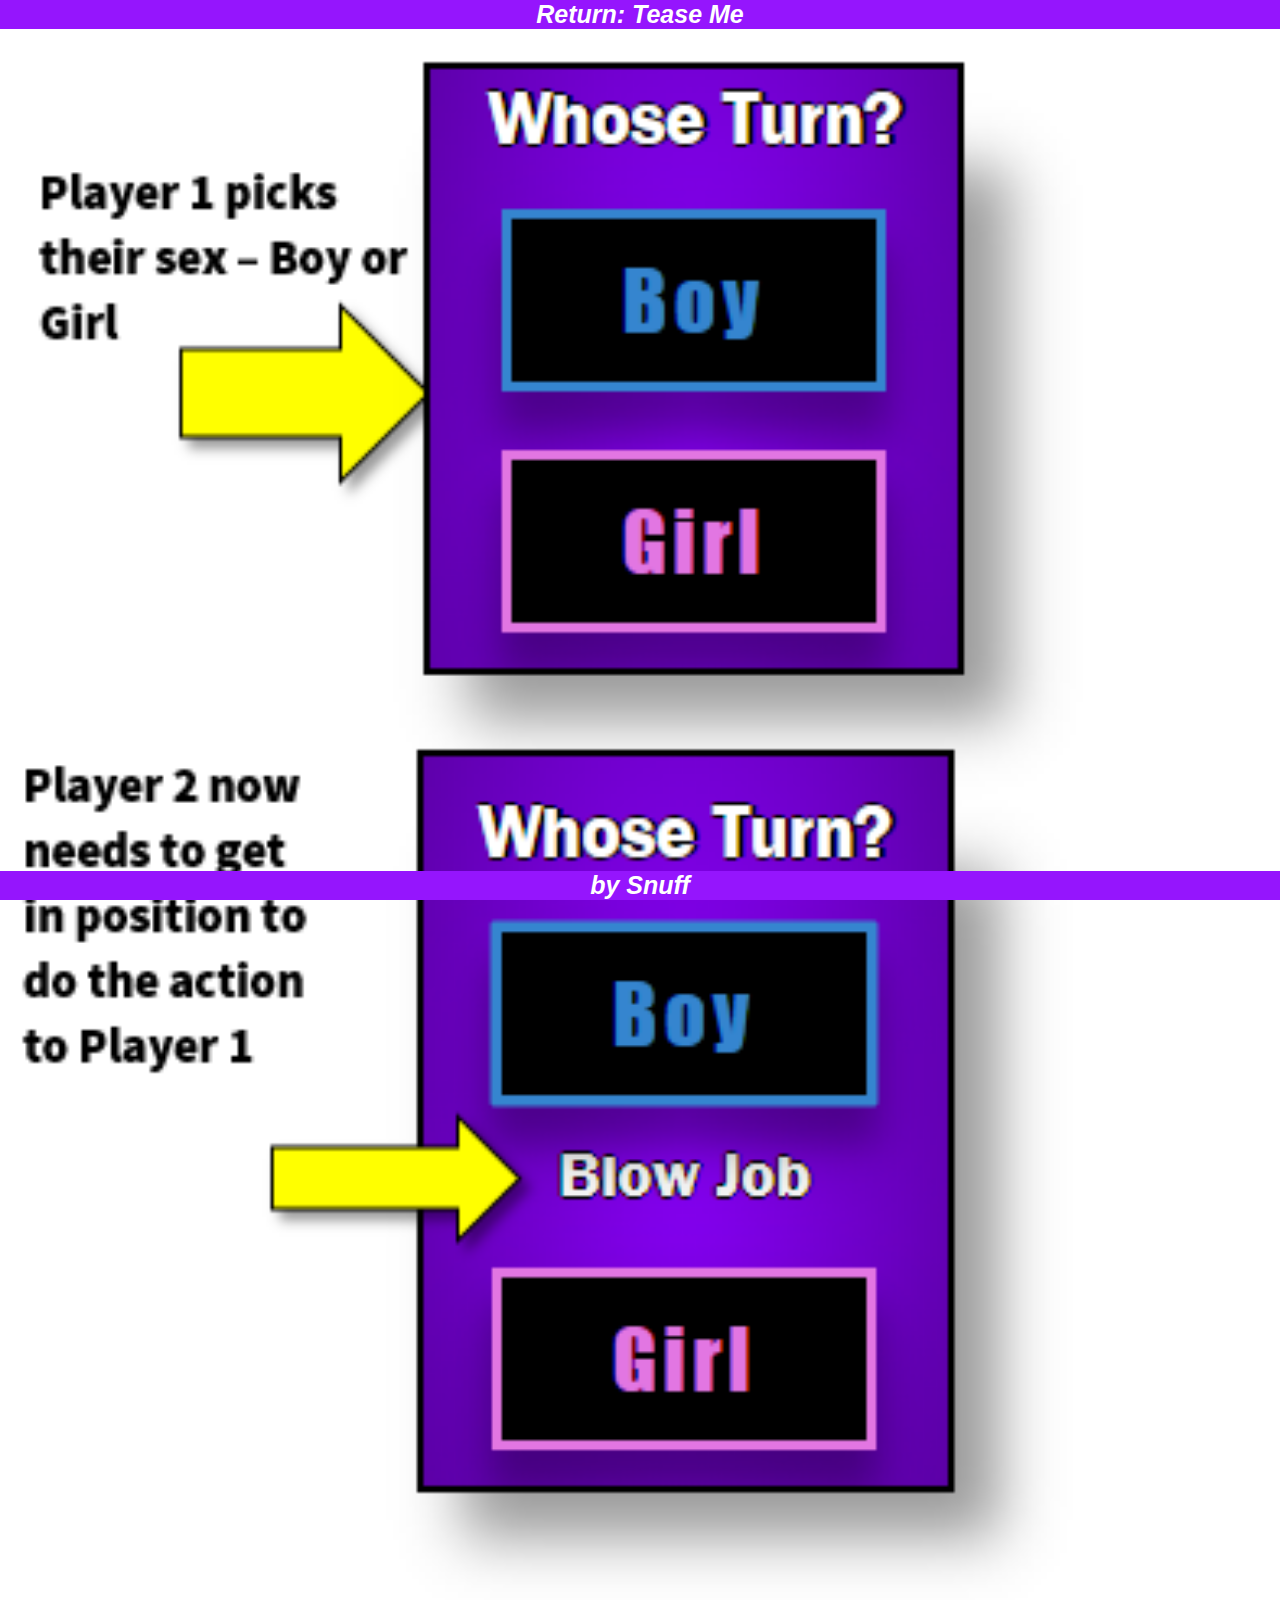
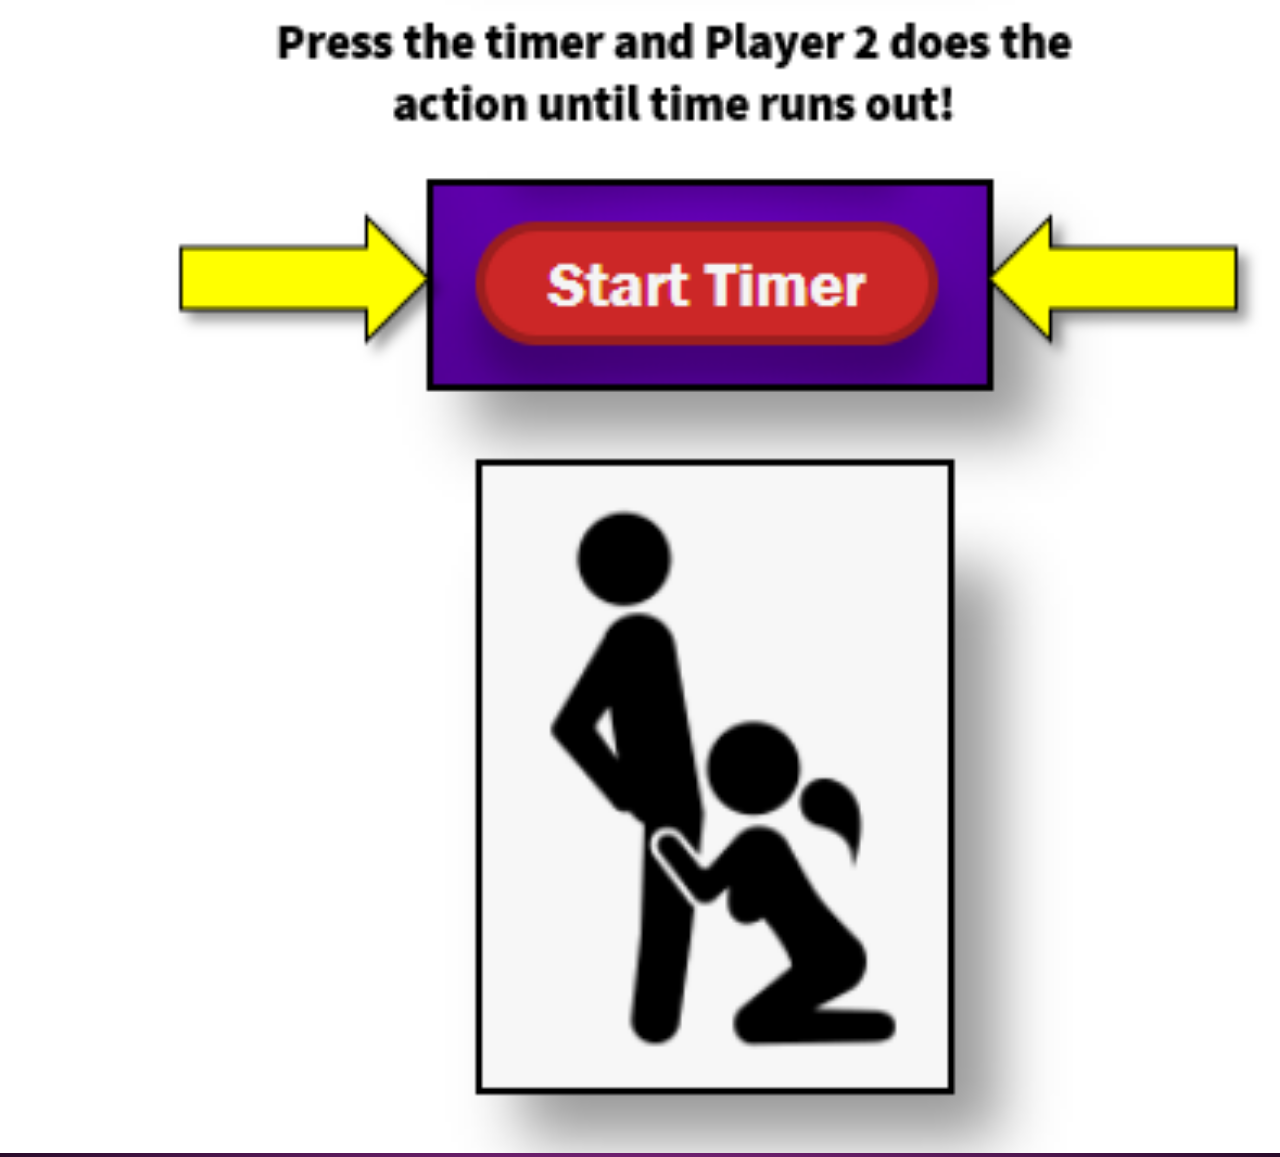
==== instructions.html @ 87713348 "Instruction Page Add" ====
<!DOCTYPE html>

<html>
<meta name="viewport" content="width=device-width", initial-scale=1.0">
<head>
<title>Snuff</title>
<link rel = "stylesheet"
    type = "text/css"
    href = "stylesheet_mainpage_iphone.css"/>
</head>
<body>
        <div class="headerme">
                <a href="Iphone_LandingPage.html" class="logo">Return: Tease Me</a>
            </div>
        <div class="photo">
            <img src="instructions_pic.PNG" alt="Instructions"></img>
        </div>
   
        
        <div class="footer">
            <a href="#default" class="logo">by Snuff</a>
        </div>
    <script src="sex_functions.js"></script>
    </body>
    
    
    
    </html>
---- stylesheet_mainpage_iphone.css ----
html, body, h1, h2, h3, h4, h5, ul, li, figure, p, iframe {
	margin: 0;
	padding: 0;
	-webkit-font-smoothing: antialiased;
	-moz-osx-font-smoothing: grayscale;
	box-sizing: border-box;
	margin-top: 10px;

}

*, *:before, *:after {
	box-sizing: inherit;
}

.phone:after, .phone .camera:before, .phone .camera:after, .phone .screen, .phone .screen:after, .phone .top div, .phone .camera, .phone .speaker:after, .phone .bottom div, .phone .bottom:before, .phone .bottom:after, .iphone .side-buttons div, .iphone:before, .iphone .side-buttons:before, .iphone .side-buttons:after, .phone:before, .phone .top:after, .phone .bottom div:before, .iphone .side-buttons, .phone, .phone .top, .phone .bottom, .phone .speaker {
	position: absolute;

}

.phone:after, .phone .camera:before, .phone .camera:after, .phone .screen, .phone .screen:after, .phone .top div, .phone .camera, .phone .speaker:after, .phone .bottom div, .phone .bottom:before, .phone .bottom:after, .iphone .side-buttons div {
	margin: auto;
}

.phone:after, .phone .camera:before, .phone .camera:after, .phone .screen, .phone .screen:after, .phone .top div, .phone .camera, .phone .speaker:after, .phone .bottom div, .phone .bottom:before, .phone .bottom:after {
	right: 0px;
	left: 0px;
}

.phone:after, .phone .camera:before, .phone .camera:after, .phone .screen, .phone .screen:after, .iphone .side-buttons div {
	top: 0px;
	bottom: 0px;
}

body {
	background: #cd4c4d;
}

.iphone:before, .iphone .side-buttons:before, .iphone .side-buttons:after, .phone:before, .phone:after, .phone .top:after, .phone .camera:before, .phone .camera:after, .phone .speaker:after, .phone .bottom div:before, .phone .bottom:before, .phone .bottom:after, .phone .screen:after {
	content: ' ';
}

img {
	width: 100%;
}

.iphone {
	position: relative;
	margin: 25px auto;
	width: 281px;
	height: 591px;
}

.iphone:before {
	background: #1e1e1e;
	width: 45px;
	height: 4px;
	top: 0px;
	right: 47px;
	border-radius: 2px;
}

.iphone .side-buttons {
	height: 125px;
	width: 4px;
	top: 84px;
}

.iphone .side-buttons div, .iphone .side-buttons:before, .iphone .side-buttons:after {
	background: #1e1e1e;
	width: 4px;
	border-radius: 2px;
}

.iphone .side-buttons:before, .iphone .side-buttons:after {
	background: #1d1d1d;
}

.iphone .side-buttons:before {
	height: 26px;
}

.iphone .side-buttons div, .iphone .side-buttons:after {
	height: 20px;
	bottom: 0px;
}

.iphone .side-buttons div {
	top: 6px;
}

.phone {
	bottom: 0px;
	right: 0px;
	width: 278px;
	height: 588px;

}

.phone:before {
	width: 100%;
	height: 100%;
	border: 20px solid #1d1d1d;
	border-radius: 40px;

}

.phone:after {
	width: 270px;
	height: 580px;
	border: 3px solid;
	border-top-color: #252525;
	border-left-color: #252525;
	border-right-color: #212121;
	border-bottom-color: #212121;
	border-radius: 35px;
}

.phone .top, .phone .bottom {
	height: 83px;
	width: 100%;
	background: #1d1d1d;
}

.phone .bottom {
	bottom: 0px;
	border-radius: 0px 0px 40px 40px;
}

.phone span {
	display: block;
}

.phone .top {
	top: 0px;
	border-radius: 40px 40px 0px 0px;
	overflow: hidden;
}

.phone .top div {
	top: 23px;
	width: 55px;
	height: 35px;
}

.phone .top:after {
	top: -50px;
	right: 0px;
	width: 150px;
	height: 160px;
	background: -webkit-linear-gradient(left, rgba(255, 255, 255, 0.02), rgba(255, 255, 255, 0));
	background: -o-linear-gradient(right, rgba(255, 255, 255, 0.02), rgba(255, 255, 255, 0));
	background: -moz-linear-gradient(right, rgba(255, 255, 255, 0.02), rgba(255, 255, 255, 0));
	background: linear-gradient(to right, rgba(255, 255, 255, 0.02), rgba(255, 255, 255, 0));
	-webkit-transform: rotate(-20deg);
	-moz-transform: rotate(-20deg);
	-ms-transform: rotate(-20deg);
	transform: rotate(-20deg);
}

.phone .camera {
	width: 14px;
	height: 14px;
	border-radius: 50%;
	border: 1px solid;
	border-top-color: #1e1e1e;
	border-left-color: #262626;
	border-right-color: #1e1e1e;
	border-bottom-color: #262626;
}

.phone .camera:before, .phone .camera:after {
	border-radius: 50%;
}

.phone .camera:before {
	width: 12px;
	height: 12px;
	background: -webkit-linear-gradient(top, #0f0f0f, #1f1f1f);
	background: -o-linear-gradient(bottom, #0f0f0f, #1f1f1f);
	background: -moz-linear-gradient(bottom, #0f0f0f, #1f1f1f);
	background: linear-gradient(to bottom, #0f0f0f, #1f1f1f);
}

.phone .camera:after {
	width: 6px;
	height: 6px;
	border: 2px solid #2a2a2a;
	background: #1d1d1d;
}

.phone .speaker {
	bottom: 0px;
	width: 53px;
	height: 13px;
	background: #2a2a2a;
	border-radius: 10px;
	z-index: 10;
}

.phone .speaker:after {
	width: 54px;
	height: 12px;
	border: 3px solid;
	border-top-color: #181818;
	border-left-color: #181818;
	border-right-color: #111;
	border-bottom-color: #1e1e1e;
	border-radius: 10px;
}

.phone .bottom {
	bottom: 0px;
	border-radius: 0px 0px 40px 40px;
}

.phone .bottom div {
	top: 18px;
	width: 45px;
	height: 45px;
	border-radius: 50%;
	border: 1px solid #484848;
}

.phone .bottom:before, .phone .bottom:after {
	bottom: 0px;
	height: 6px;
	border-radius: 100%;
	-moz-box-shadow: 0px 0px 5px rgba(0, 0, 0, 0.9);
	-webkit-box-shadow: 0px 0px 5px rgba(0, 0, 0, 0.9);
	box-shadow: 0px 0px 5px rgba(0, 0, 0, 0.9);
}

.phone .bottom:before {
	background: rgba(0, 0, 0, 0.6);
	bottom: -2px;
	width: 76%;
	opacity: 0.8;
}

.phone .bottom:after {
	background: rgba(0, 0, 0, 0.5);
	bottom: -3px;
	width: 90%;
	opacity: 0.3;
	height: 5px;
}

.phone .screen {
	top: 0px;
	width: 242px;
	height: 424px;
	border-radius: 3px;
	border: 3px solid;
	border-top-color: #252525;
	border-left-color: #252525;
	border-right-color: #212121;
	border-bottom-color: #252525;
	background-color: rgb(140,0,255);
	background:
		radial-gradient(120% 150%, rgb(140,0,255), black)

}

.phone .screen:after {
	left: -1px;
	width: 238px;
	height: 421px;
	border: 2px solid #000;
	border-radius: 3px;
}









.snuffTitle {
    color: rgb(255, 61, 61);
    font-size: 40px;
    text-align: center;
    font-family: 'Franklin Gothic Medium', 'Arial Narrow', Arial, sans-serif;
    text-shadow: 5px 0 rgb(20, 20, 20), 0 1px black, 10px 0 black, 0 0px black;

}

.pick{
    color: white;
    font-size: 15px;
    text-align: center;
    font-family: 'Franklin Gothic Medium', 'Arial Narrow', Arial, sans-serif;
    margin-bottom: 15px;
    position: relative;
    text-shadow: 2px 0 black, 0 1px black, 1px 0 black, 0 -1px black;

}

body {
    background:
     rgb(165, 48, 165)
     radial-gradient(75% 150%, rgb(165,48,165), black)
    }

    
.buttonBoy {
 margin-left: auto;
 margin-right: auto;   
 display: block;    
 color: rgb(53, 133, 207);
 background-color: black;
 border: solid;
 border-color: rgb(53, 133, 207);
 padding: 10px 20px;
 text-align: center;
 text-decoration: none;
 font-size: 25px;
 font-weight: 500;
 font-family: 'Impact', 'Franklin Gothic Medium', 'Arial Narrow', Arial, sans-serif;
 letter-spacing: 2px;
 box-shadow: 0 12px 16px 0 rgba(0,0,0,0.24), 0 17px 50px 0 rgba(0,0,0,0.19);
 width: 50%;
 z-index: 5;
 position: relative;
 cursor: pointer;
 outline-color: rgb(53, 133, 207);

}

.buttonGirl {
    margin-left: auto;
    margin-right: auto;  
    margin-top: 18px; 
    display: block;    
    color: rgb(226, 118, 226);
    background-color: black;
    border: solid;
    border-color: rgb(226,118,226);
    padding: 10px 20px;
    text-align: center;
    text-decoration: none;
    font-size: 25px;
	font-weight: 500;
	letter-spacing: 2px;
    box-shadow: 0 12px 16px 0 rgba(0,0,0,0.24), 0 17px 50px 0 rgba(0,0,0,0.19);
    font-family: 'Impact', 'Franklin Gothic Medium', 'Arial Narrow', Arial, sans-serif;
    width: 50%;
    z-index: 5;
    position: relative;
	cursor: pointer;
    outline-color: rgb(226,118,226);


   }

   #buttonNumber {
    margin-left: auto;
    margin-right: auto;  
    margin-top: 20px; 
    display: block;    
    color: whitesmoke;
    background-color: rgb(204, 39, 39);
    border: solid;
    border-color: rgba(0,0,0,0.24);
    padding: 5px 16px;
    text-align: center;
    text-decoration: none;
	font-size: 20px;
	font-weight: 500;
    font-family: 'Franklin Gothic Medium', 'Arial Narrow', Arial, sans-serif;
    box-shadow: 0 12px 16px 0 rgba(0,0,0,0.24), 0 17px 50px 0 rgba(0,0,0,0.19);
    width: 60%;
    border-radius: 20px;
    z-index: 5;
    position: relative;
    cursor: pointer;
    outline: 0;

   }

   .id{
    color: white;
	font-size: 20px;
	font-weight: 500;
    text-align: center;
    font-family: 'Franklin Gothic Medium', 'Arial Narrow', Arial, sans-serif;
    margin-top: 10px;
    text-shadow: -1px 0 black, 0 1px black, 1px 0 black, 0 -1px black;
   }

   .idtim{
  
		color: white;
		animation: blinker 1s linear infinite;
		z-index: 10;
		font-size: 100px;
		font-weight:500;
        text-align: center;
        font-family: 'Franklin Gothic Medium', 'Arial Narrow', Arial, sans-serif;
		text-shadow: -1px 0 black, 0 1px black, 1px 0 black, 0 -1px black;
		margin-top: 485px;
    
   }

   @keyframes blinker {
	   50% {
		   opacity: 0;
	   }
   }
   .snuff{
       font-size: 20px;
   }

   .hidden {
       visibility: hidden;
   }

  
  /* Add media queries for responsiveness - when the screen is 500px wide or less, stack the links on top of each other */ 
  @media screen and (max-width: 500px) {
    .header a {
      float: none;
      display: block;
      text-align: left;
    }
    .header-right {
      float: none;
    }
  }

.footer {
    position: fixed;
    left: 0;
    bottom: 0px;
    width: 100%;
	background-color: rgb(149, 21, 253);
    color: white;
    text-align: center;
    font-size: 25px;
    font-weight: bold;
    font-family: 'Franklin Gothic Medium', 'Arial Narrow', Arial, sans-serif;

}

.headerme{
	position: fixed;
    top: 0px;
    width: 100%;
	background-color: rgb(149, 21, 253);
    color: white;
    text-align: center;
    font-size: 25px;
    font-weight: bold;
	font-family: 'Franklin Gothic Medium', 'Arial Narrow', Arial, sans-serif;
	
	
}
.logo {
    text-decoration: none;
    font-style: italic;
    font-family: 'Franklin Gothic Medium', 'Arial Narrow', Arial, sans-serif;
    color: white;
    bottom: 20px;
    text-shadow: 10px black, 0px black, 0 10px black, 0 10px black;

}

.instruction_photo {
	z-index: 10;
}
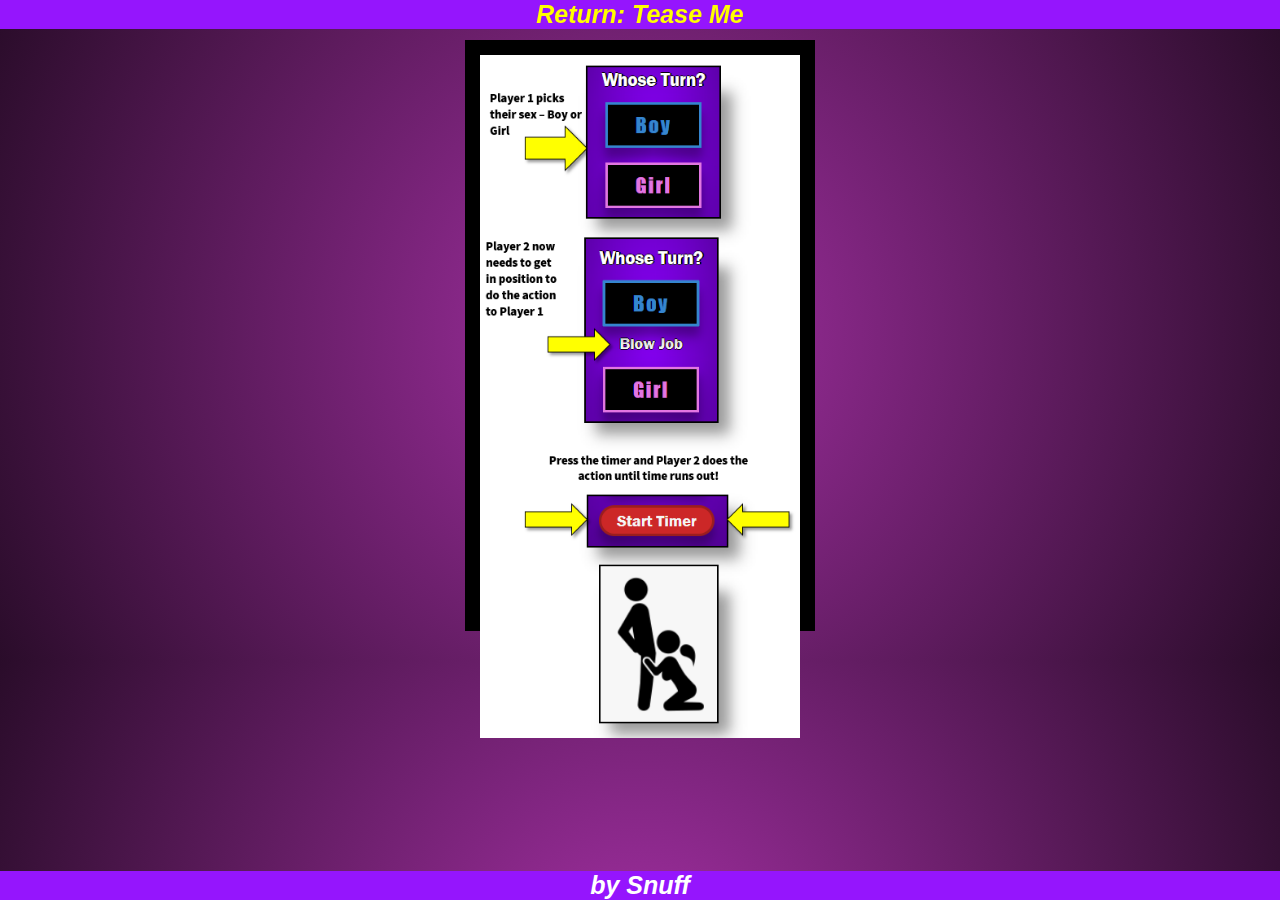
==== commit 9ca88fe7: "fixing instruction image" ====
--- a/instructions.html
+++ b/instructions.html
@@ -10,9 +10,9 @@
 </head>
 <body>
         <div class="headerme">
-                <a href="Iphone_LandingPage.html" class="logo">Return: Tease Me</a>
+                <a href="index.html" class="logo2">Return: Tease Me</a>
             </div>
-        <div class="photo">
+        <div class="inst_photo">
             <img src="instructions_pic.PNG" alt="Instructions"></img>
         </div>
    
--- a/stylesheet_mainpage_iphone.css
+++ b/stylesheet_mainpage_iphone.css
@@ -309,14 +309,13 @@
  margin-right: auto;   
  display: block;    
  color: rgb(53, 133, 207);
- background-color: black;
+ background-color: rgb( 26, 26, 26);
  border: solid;
  border-color: rgb(53, 133, 207);
  padding: 10px 20px;
  text-align: center;
  text-decoration: none;
  font-size: 25px;
- font-weight: 500;
  font-family: 'Impact', 'Franklin Gothic Medium', 'Arial Narrow', Arial, sans-serif;
  letter-spacing: 2px;
  box-shadow: 0 12px 16px 0 rgba(0,0,0,0.24), 0 17px 50px 0 rgba(0,0,0,0.19);
@@ -325,6 +324,8 @@
  position: relative;
  cursor: pointer;
  outline-color: rgb(53, 133, 207);
+ text-rendering: optimizeLegibility !important; -webkit-font-smoothing: antialiased !important;
+
 
 }
 
@@ -334,14 +335,13 @@
     margin-top: 18px; 
     display: block;    
     color: rgb(226, 118, 226);
-    background-color: black;
+    background-color: rgb(26, 26, 26);
     border: solid;
     border-color: rgb(226,118,226);
     padding: 10px 20px;
     text-align: center;
     text-decoration: none;
     font-size: 25px;
-	font-weight: 500;
 	letter-spacing: 2px;
     box-shadow: 0 12px 16px 0 rgba(0,0,0,0.24), 0 17px 50px 0 rgba(0,0,0,0.19);
     font-family: 'Impact', 'Franklin Gothic Medium', 'Arial Narrow', Arial, sans-serif;
@@ -349,7 +349,10 @@
     z-index: 5;
     position: relative;
 	cursor: pointer;
-    outline-color: rgb(226,118,226);
+	outline-color: rgb(226,118,226);
+	text-rendering: optimizeLegibility !important; -webkit-font-smoothing: antialiased !important;
+
+
 
 
    }
@@ -365,9 +368,10 @@
     border-color: rgba(0,0,0,0.24);
     padding: 5px 16px;
     text-align: center;
-    text-decoration: none;
+	text-decoration: none;
+	text-shadow: none;
+	text-rendering: optimizeLegibility !important; -webkit-font-smoothing: antialiased !important;
 	font-size: 20px;
-	font-weight: 500;
     font-family: 'Franklin Gothic Medium', 'Arial Narrow', Arial, sans-serif;
     box-shadow: 0 12px 16px 0 rgba(0,0,0,0.24), 0 17px 50px 0 rgba(0,0,0,0.19);
     width: 60%;
@@ -439,7 +443,8 @@
     text-align: center;
     font-size: 25px;
     font-weight: bold;
-    font-family: 'Franklin Gothic Medium', 'Arial Narrow', Arial, sans-serif;
+	font-family: 'Franklin Gothic Medium', 'Arial Narrow', Arial, sans-serif;
+
 
 }
 
@@ -466,6 +471,20 @@
 
 }
 
-.instruction_photo {
-	z-index: 10;
+.logo2 {
+    text-decoration: none;
+    font-style: italic;
+    font-family: 'Franklin Gothic Medium', 'Arial Narrow', Arial, sans-serif;
+    color: yellow;
+    bottom: 20px;
+	text-shadow: 50px 50px black; 
+}
+
+.inst_photo {
+	position: relative;
+	margin: 30px auto;
+	width: 350px;
+	height: 591px;
+	border-color: rgb(26, 26, 26);
+	border: 15px solid; 
 }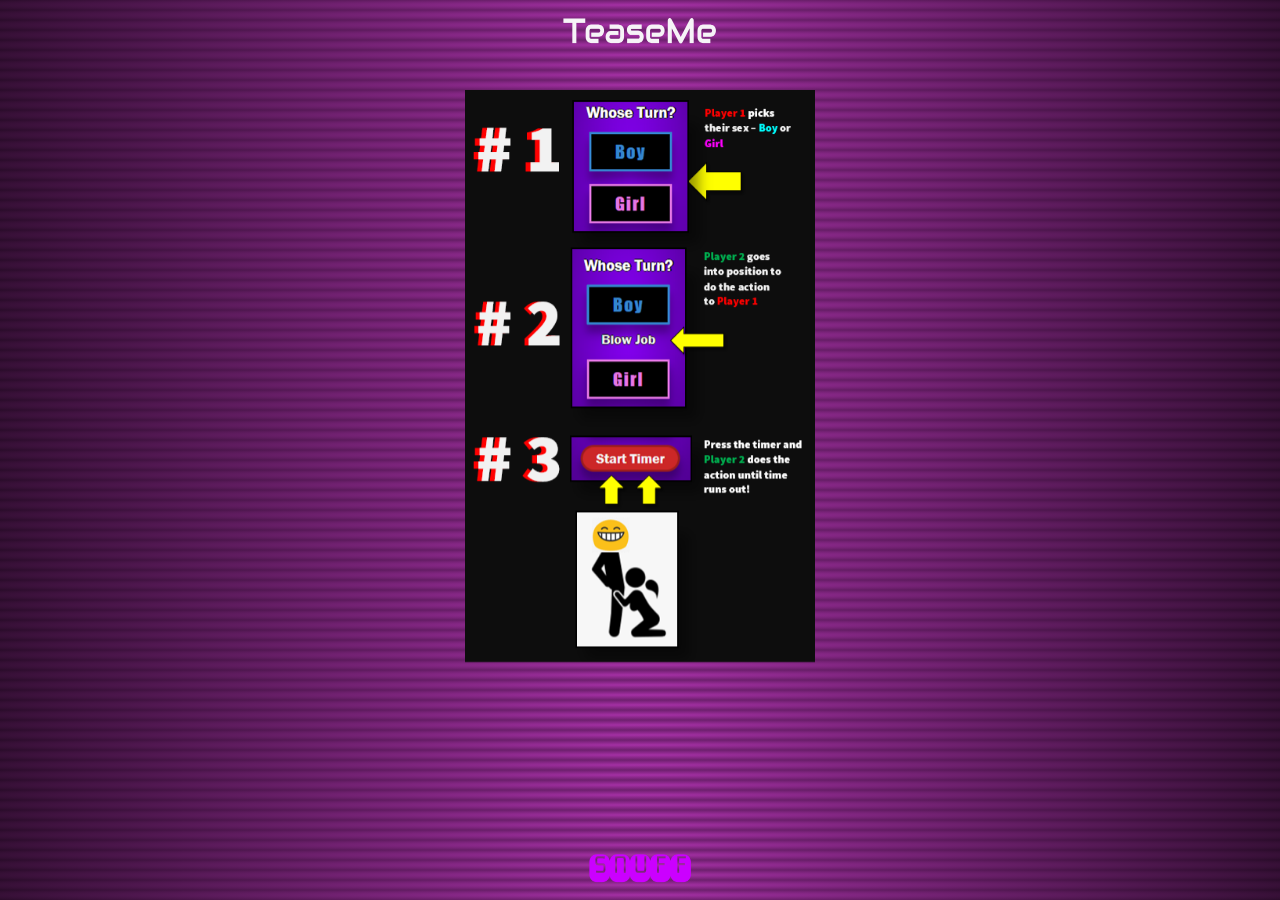
==== commit ba829a89: "changes to header and footer" ====
--- a/instructions.html
+++ b/instructions.html
@@ -10,15 +10,20 @@
 </head>
 <body>
         <div class="headerme">
-                <a href="index.html" class="logo2">Return: Tease Me</a>
-            </div>
+                <a href="index.html">
+                        <img src="TeaseMe.png" class="logopicupper">
+                </img>
+                    </a>
+
+
         <div class="inst_photo">
             <img src="instructions_pic.PNG" alt="Instructions"></img>
         </div>
    
         
         <div class="footer">
-            <a href="#default" class="logo">by Snuff</a>
+            <img src="LogoMakr.png" class="logopicbottom"></img>
+            
         </div>
     <script src="sex_functions.js"></script>
     </body>
--- a/stylesheet_mainpage_iphone.css
+++ b/stylesheet_mainpage_iphone.css
@@ -422,45 +422,51 @@
 
   
   /* Add media queries for responsiveness - when the screen is 500px wide or less, stack the links on top of each other */ 
-  @media screen and (max-width: 500px) {
-    .header a {
-      float: none;
-      display: block;
-      text-align: left;
-    }
-    .header-right {
-      float: none;
-    }
-  }
-
-.footer {
-    position: fixed;
-    left: 0;
-    bottom: 0px;
-    width: 100%;
-	background-color: rgb(149, 21, 253);
-    color: white;
-    text-align: center;
-    font-size: 25px;
-    font-weight: bold;
-	font-family: 'Franklin Gothic Medium', 'Arial Narrow', Arial, sans-serif;
-
-
-}
+ 
+  
+  .footer {
+	  position: fixed;
+	  left: 0px;
+	  bottom: -10px;
+	  width: 100%;
+	  color: white;
+	  text-align: center;
+	  font-family: 'Franklin Gothic Medium', 'Arial Narrow', Arial, sans-serif;
+	  
+	  
+	}
+
+.logopicbottom {
+	width: 300px;
+	height: 60px;
+	display: block;
+	margin-left: auto;
+	margin-right: auto;
+	text-align: center;
+	margin-bottom: 15px;
+		  }
+
+.logopicupper {
+	width: 300px;
+	height: 60px;
+	display: block;
+	margin-left: auto;
+	margin-right: auto;
+	text-align: center;
+				  }
 
 .headerme{
 	position: fixed;
-    top: 0px;
-    width: 100%;
-	background-color: rgb(149, 21, 253);
-    color: white;
-    text-align: center;
-    font-size: 25px;
-    font-weight: bold;
+	top: 0;
+	width: 100%;
+	height: 50%;
 	font-family: 'Franklin Gothic Medium', 'Arial Narrow', Arial, sans-serif;
+	z-index: 6;
 	
 	
 }
+
+
 .logo {
     text-decoration: none;
     font-style: italic;
@@ -485,6 +491,4 @@
 	margin: 30px auto;
 	width: 350px;
 	height: 591px;
-	border-color: rgb(26, 26, 26);
-	border: 15px solid; 
-}+}
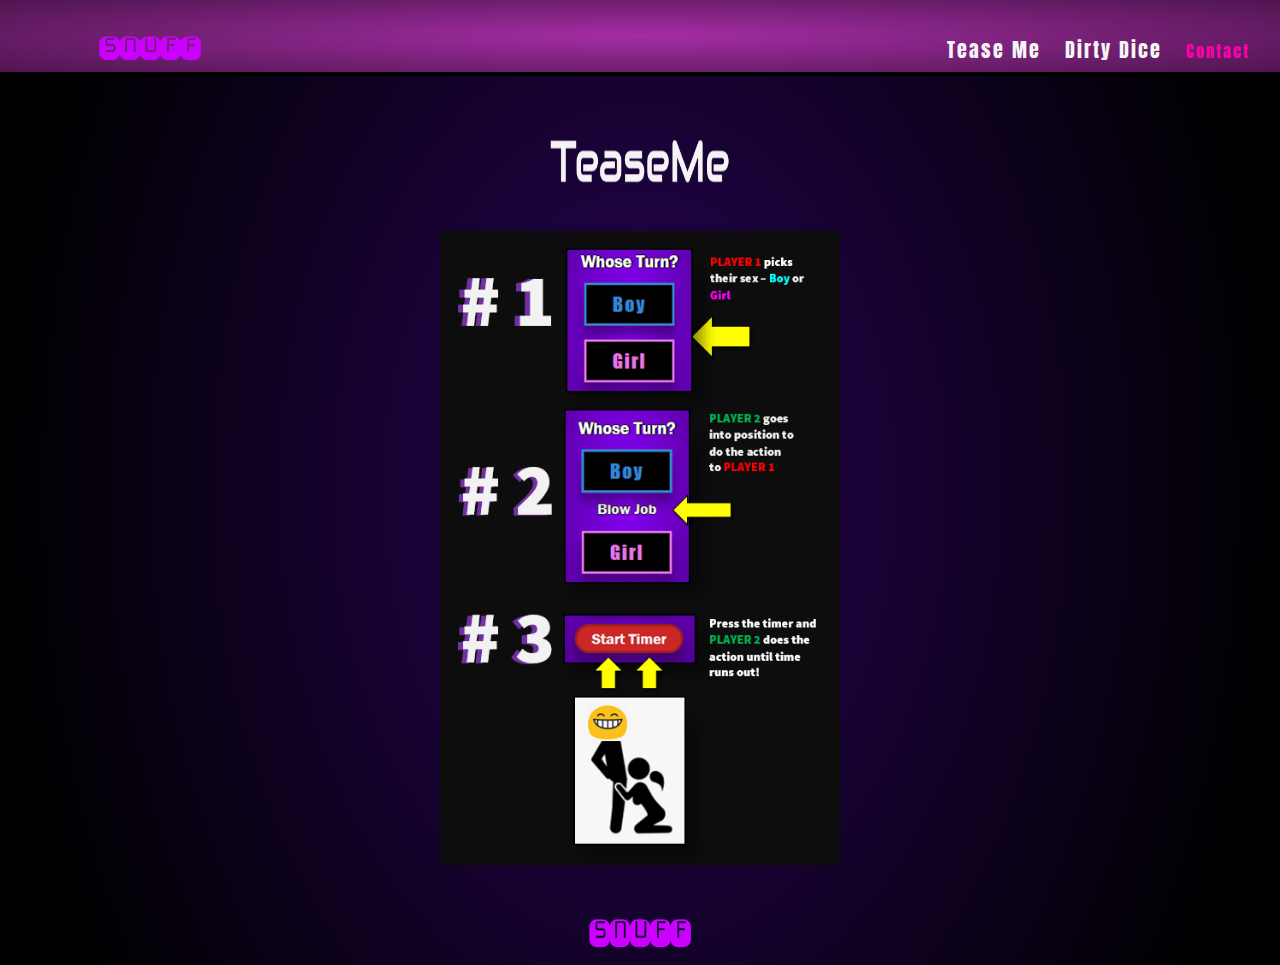
==== commit 6b6b59bb: "updated the header" ====
--- a/instructions.html
+++ b/instructions.html
@@ -3,20 +3,54 @@
 <html>
 <meta name="viewport" content="width=device-width", initial-scale=1.0">
 <head>
-<title>Snuff</title>
+    <!-- Global site tag (gtag.js) - Google Analytics -->
+<script async src="https://www.googletagmanager.com/gtag/js?id=UA-132435192-1"></script>
+<script>
+  window.dataLayer = window.dataLayer || [];
+  function gtag(){dataLayer.push(arguments);}
+  gtag('js', new Date());
+
+  gtag('config', 'UA-132435192-1');
+</script>
+<link rel="icon" sizes="32x32" href="/favicon.png">
+
+<title>Dirty App Games</title>
 <link rel = "stylesheet"
     type = "text/css"
-    href = "stylesheet_mainpage_iphone.css"/>
+    href = "dirtydice/stylesheet_dirtydice2.css"/>
 </head>
 <body>
-        <div class="headerme">
+<header>
+
+    <a href="#" id="logo"><img src="LogoMakr.png"><img></a>
+
+    <nav>
+
+        <a href="#" id="menu-icon">
+            <div class="bar"></div>
+            <div class="bar"></div>
+            <div class="bar"></div>
+        </a>
+
+        <ul>
+
+            <li><a href="index.html" class="teaseme">Tease Me</a></li>
+            <li><a href="dirtydice\dirtydice.html" class="dirtydice">Dirty Dice</a></li>
+            <li><a href="#" class="contact">Contact</a></li>
+        </ul>
+
+    </nav>
+
+</header>
+    
+    <div class="headerme">
                 <a href="index.html">
                         <img src="TeaseMe.png" class="logopicupper">
                 </img>
                     </a>
 
 
-        <div class="inst_photo">
+        <div id="inst_photo">
             <img src="instructions_pic.PNG" alt="Instructions"></img>
         </div>
    
--- a/dirtydice/stylesheet_dirtydice2.css
+++ b/dirtydice/stylesheet_dirtydice2.css
@@ -0,0 +1,516 @@
+@import url('https://fonts.googleapis.com/css?family=Anton');
+
+
+html, body, h1, h2, h3, h4, h5, ul, li, figure, p, iframe {
+	margin: 0;
+	padding: 0;
+	-webkit-font-smoothing: antialiased;
+	-moz-osx-font-smoothing: grayscale;
+	box-sizing: border-box;
+	margin-top: 10px;
+
+}
+
+*, *:before, *:after {
+	box-sizing: inherit;
+}
+
+
+
+
+body {
+    background:
+        rgb(39, 4, 85)
+        radial-gradient(50% 100%, rgb(39,4,85), black);
+}
+
+
+
+
+
+.headerme{
+	position: relative;
+	top: 0;
+	width: 100%;
+	height: 50%;
+	font-family: 'Franklin Gothic Medium','Anton', 'Open Sans', 'Open Sans', Arial, sans-serif;
+    z-index: 6;
+    margin-top: 100px;
+}
+
+.logopicupper {
+	width: 350px;
+	height: 100px;
+	display: block;
+	margin-left: auto;
+	margin-right: auto;
+    text-align: center;
+}
+
+.logopicupper2 {
+					width: 200px;
+					height: 40px;
+					display: block;
+					margin-left: auto;
+					margin-right: auto;
+                    text-align: center;
+                    margin-top: -30px;
+                    margin-bottom: 20px;
+								  }
+  #container {
+    position: relative;
+    margin:50px auto;
+    width:200px;
+    height:200px;
+    perspective:600px;
+    box-sizing: border-box;
+  }
+
+
+  
+  
+  #cube {
+    position:relative;
+    transform-style: preserve-3d;
+    transition: transform .5s;
+    width: 100%;
+    height: 100%;
+  }
+  
+  #cube div {
+    border:2px solid rgb(238, 82, 238);
+    border-radius:50px;
+    width:198px;
+    height:198px;
+    position:absolute;
+    background-repeat:no-repeat;
+    font-size: 50px;
+    color: whitesmoke;
+    font-family: 'Impact', 'Franklin Gothic Medium', 'Anton', 'Open Sans', Arial, sans-serif;
+  }
+  
+  .front  { transform: rotateY(   0deg ) translateZ( 100px ); background-position: -12px -12px; background-color:rgb(20, 8, 20); }
+  .back   { transform: rotateX( 180deg ) translateZ( 100px ); background-position: -463px -239px; background-color:rgb(20,8,20); }
+  .right  { transform: rotateY(  90deg ) translateZ( 100px ); background-position: -236px -12px; background-color:rgb(20,8,20);}
+  .left   { transform: rotateY( -90deg ) translateZ( 100px ); background-position: -241px -235px; background-color:rgb(20,8,20);}
+  .top    { transform: rotateX(  90deg ) translateZ( 100px ); background-position: -459px -12px; background-color:rgb(20,8,20);}
+  .bottom { transform: rotateX( -90deg ) translateZ( 100px ); background-position: -12px -235px; background-color:rgb(20,8,20);}
+  
+  #cube.show1 { transform: translateZ( -100px ) rotateY(    0deg ); }
+  #cube.show2 { transform: translateZ( -100px ) rotateX( -180deg ); }
+  #cube.show3 { transform: translateZ( -100px ) rotateY(  -90deg ); }
+  #cube.show4 { transform: translateZ( -100px ) rotateY(   90deg ); }
+  #cube.show5 { transform: translateZ( -100px ) rotateX(  -90deg ); }
+  #cube.show6 { transform: translateZ( -100px ) rotateX(   90deg ); }
+
+#buttonStart {
+ border-radius: 5px;
+ margin-left: auto;
+ margin-right: auto;   
+ display: block;    
+ color: black;
+ background-color: whitesmoke;
+ border: solid;
+ border-color: whitesmoke;
+ padding: 10px 20px;
+ text-align: center;
+ text-decoration: none;
+ font-size: 25px;
+ font-family: 'Impact', 'Franklin Gothic Medium', 'Anton', 'Open Sans', Arial, sans-serif;
+ letter-spacing: 2px;
+ box-shadow: 0px 5px 0px 0px rgb(black);
+ width: 200px;
+ z-index: 5;
+ position: relative;
+ cursor: pointer;
+ outline-color: rgb(53, 133, 207);
+ text-rendering: optimizeLegibility !important; -webkit-font-smoothing: antialiased !important;
+}
+
+#buttonStart:active {
+     transform: translate(0px, 5px);
+  -webkit-transform: translate(0px, 5px);
+  box-shadow: 0px 1px 0px 0px;
+  color: whitesmoke;
+  background-color: rgb(165,45,165);
+}
+
+
+#buttonStartTwo {
+    
+    border-radius: 5px;
+    margin-left: auto;
+    margin-right: auto;  
+    margin-top: 40px; 
+    display: block;    
+    color: black;
+    background-color: whitesmoke;
+    border: solid;
+    border-color: whitesmoke;
+    padding: 10px 20px;
+    text-align: center;
+    text-decoration: none;
+    font-size: 25px;
+	letter-spacing: 2px;
+    box-shadow: 0 12px 16px 0 rgba(0,0,0,0.24), 0 17px 50px 0 rgba(0,0,0,0.19);
+    font-family: 'Impact', 'Franklin Gothic Medium', 'Anton', 'Open Sans', Arial, sans-serif;
+    width: 200px;
+    z-index: 5;
+    position: relative;
+	cursor: pointer;
+	outline-color: rgb(226,118,226);
+	text-rendering: optimizeLegibility !important; -webkit-font-smoothing: antialiased !important;
+}
+
+#buttonStartTwo:active {
+     transform: translate(0px, 5px);
+  -webkit-transform: translate(0px, 5px);
+  box-shadow: 0px 1px 0px 0px;
+  color: whitesmoke;
+  background-color: rgb(165,45,165);
+}
+
+#container2 {
+    position: relative;
+    margin:50px auto;
+    width:200px;
+    height:200px;
+    perspective:600px;
+
+  }
+
+
+  
+  
+  #cube2 {
+    position:relative;
+    margin:50px auto;
+    transform-style: preserve-3d;
+    transition: transform .5s;
+    width: 100%;
+    height: 100%;
+  }
+  
+  #cube2 div {
+    margin:50px auto;
+    border:2px solid rgb(238, 82, 238);
+    border-radius:50px;
+    width:198px;
+    height:198px;
+    position:absolute;
+    background-repeat:no-repeat;
+    font-size: 50px;
+    color: whitesmoke;
+    font-family: 'Impact', 'Franklin Gothic Medium', 'Anton', 'Open Sans', Arial, sans-serif;
+  }
+  
+  .front2  { transform: rotateY(   0deg ) translateZ( 100px ); background-position: -12px -12px; background-color:rgb(20, 8, 20); }
+  .back2   { transform: rotateX( 180deg ) translateZ( 100px ); background-position: -463px -239px;background-color:rgb(20, 8, 20) }
+  .right2  { transform: rotateY(  90deg ) translateZ( 100px ); background-position: -236px -12px; background-color:rgb(20, 8, 20)}
+  .left2   { transform: rotateY( -90deg ) translateZ( 100px ); background-position: -241px -235px; background-color:rgb(20, 8, 20)}
+  .top2    { transform: rotateX(  90deg ) translateZ( 100px ); background-position: -459px -12px;background-color:rgb(20, 8, 20);}
+  .bottom2 { transform: rotateX( -90deg ) translateZ( 100px ); background-position: -12px -235px; background-color:rgb(20, 8, 20)}
+  
+  #cube2.show1 { transform: translateZ( -100px ) rotateY(    0deg ); }
+  #cube2.show2 { transform: translateZ( -100px ) rotateX( -180deg ); }
+  #cube2.show3 { transform: translateZ( -100px ) rotateY(  -90deg ); }
+  #cube2.show4 { transform: translateZ( -100px ) rotateY(   90deg ); }
+  #cube2.show5 { transform: translateZ( -100px ) rotateX(  -90deg ); }
+  #cube2.show6 { transform: translateZ( -100px ) rotateX(   90deg ); }
+
+  img {
+    margin-top: 20px;  
+    max-width: 100%;
+      max-height: 100%;
+      height: auto;
+  }
+
+
+
+
+  a {
+
+	color: whitesmoke;
+	text-decoration: none;
+    letter-spacing: 2px;
+    margin-bottom: 20px;
+
+}
+
+a:hover {
+
+    color: rgb(39,4,85);
+
+}
+
+img {
+
+	width: 100%;
+
+}
+
+header {
+
+	background: rgb(165,45,165) radial-gradient(125% 150%, rgb(165,45,165), black);
+
+	width: 100%;
+	height: 76px;
+	position: fixed;
+	top: 0;
+	left: 0;
+	border-bottom: 4px solid black;
+    z-index: 100;
+            
+
+
+}
+
+#logo{
+
+	float: left;
+	width: 300px;
+	height: 60px;
+	background: url(../img/logo.png) no-repeat center;
+	display: block;
+
+}
+
+nav {
+
+	float: right;
+	padding: 20px;	
+
+}
+
+#menu-icon {
+
+	display: hidden;
+	width: 40px;
+	height: 40px;
+    transition: all .2s ease-in-out;
+}
+  
+
+
+
+a:hover#menu-icon {
+
+	background-color: rgb(39,4,85);
+    border-radius: 4px 4px 0 0;
+    transform: scale(1.5);
+
+}
+
+ul {
+
+    list-style: none;
+    margin-top: -6.5px;
+
+}
+
+li {
+
+	display: inline-block;
+	float: none;
+    padding: 10px;
+    font-family: 'Impact', 'Franklin Gothic Medium', 'Anton', 'Open Sans', Arial, sans-serif;
+    color: whitesmoke;
+
+
+}
+
+.teaseme {
+    font-size: 20px;
+}
+.teaseme:hover {
+    font-size: 140%;
+    
+}
+
+.dirtydice {
+    font-size: 20px;
+}
+.dirtydice:hover {
+    font-size: 140%;
+}
+
+.contact {
+    color: rgb(255, 0, 170);
+}
+.contact:hover {
+    font-size: 140%;
+}
+
+
+.current {
+
+	color: whitesmoke;
+
+}
+
+section {
+
+	margin: 80px auto 40px;
+	max-width: 980px;
+	position: relative;
+	padding: 20px
+
+}
+
+h1 {
+
+	font-size: 2em;
+	color: #2262AD;
+	line-height: 1.15em;
+	margin: 20px 0 ;
+
+}
+
+p {
+
+	line-height: 1.45em;
+	margin-bottom: 20px;
+
+}
+
+.instagram {
+    width: 40px;
+    height: 40px;
+    margin-top: -20px;
+}
+
+#inst_photo {
+    margin-top: 20px;
+    height: auto;
+    width: 25em;
+    position: relative;
+    margin: 1px auto;
+    height: auto;
+}
+@media only screen and (max-width: 700px) {
+
+
+	header {
+
+		position: absolute;
+
+	}
+
+	#menu-icon {
+
+		display:inline-block;
+
+	}
+
+      .bar {
+    width: 40px;
+    height: 8px;
+    background: #fff;
+    box-shadow: 1px 1px 3px RGBa(0, 0, 0, 0.4);
+    border-radius: 2px;
+    transition: 0.4s ease;
+    padding-bottom:1px;
+    margin-top: 5px;
+   
+    }
+
+	nav ul, nav:active ul { 
+
+		display: none;
+		position: absolute;
+		padding: 20px;
+		background: rgb(165,45,165);
+		border: 5px solid rgb(39,4,85);
+		right: 20px;
+		top: 60px;
+		width: 50%;
+		border-radius: 4px 0 4px 4px;
+
+	}
+
+	nav li {
+
+		text-align: center;
+		width: 100%;
+		padding: 10px 0;
+		margin: 0;
+
+	}
+
+	nav:hover ul {
+
+		display: block;
+
+    }}
+
+
+@media only screen and (max-device-width: 699px) {
+
+
+
+
+
+
+	header {
+
+		position: absolute;
+
+	}
+
+	#menu-icon {
+
+		display:inline-block;
+
+	}
+
+	nav ul, nav:active ul { 
+
+		display: none;
+		position: absolute;
+		padding: 20px;
+		background: rgb(165,45,165);
+		border: 5px solid rgb(39,4,85);
+		right: 20px;
+		top: 60px;
+		width: 50%;
+		border-radius: 4px 0 4px 4px;
+
+	}
+
+	nav li {
+
+		text-align: center;
+		width: 100%;
+		padding: 10px 0;
+		margin: 0;
+
+	}
+
+	nav:hover ul {
+
+		display: block;
+
+    }}
+
+
+  .footer {
+	  position: relative;
+	  left: 0px;
+	  bottom: -10px;
+	  width: 100%;
+	  color: white;
+	  text-align: center;
+	  font-family: 'Franklin Gothic Medium', 'Arial Narrow', Arial, sans-serif;
+	  
+	  
+    }
+    
+    .logopicbottom {
+	width: 300px;
+	height: 60px;
+	display: block;
+	margin-left: auto;
+	margin-right: auto;
+	text-align: center;
+	margin-bottom: 15px;
+		  }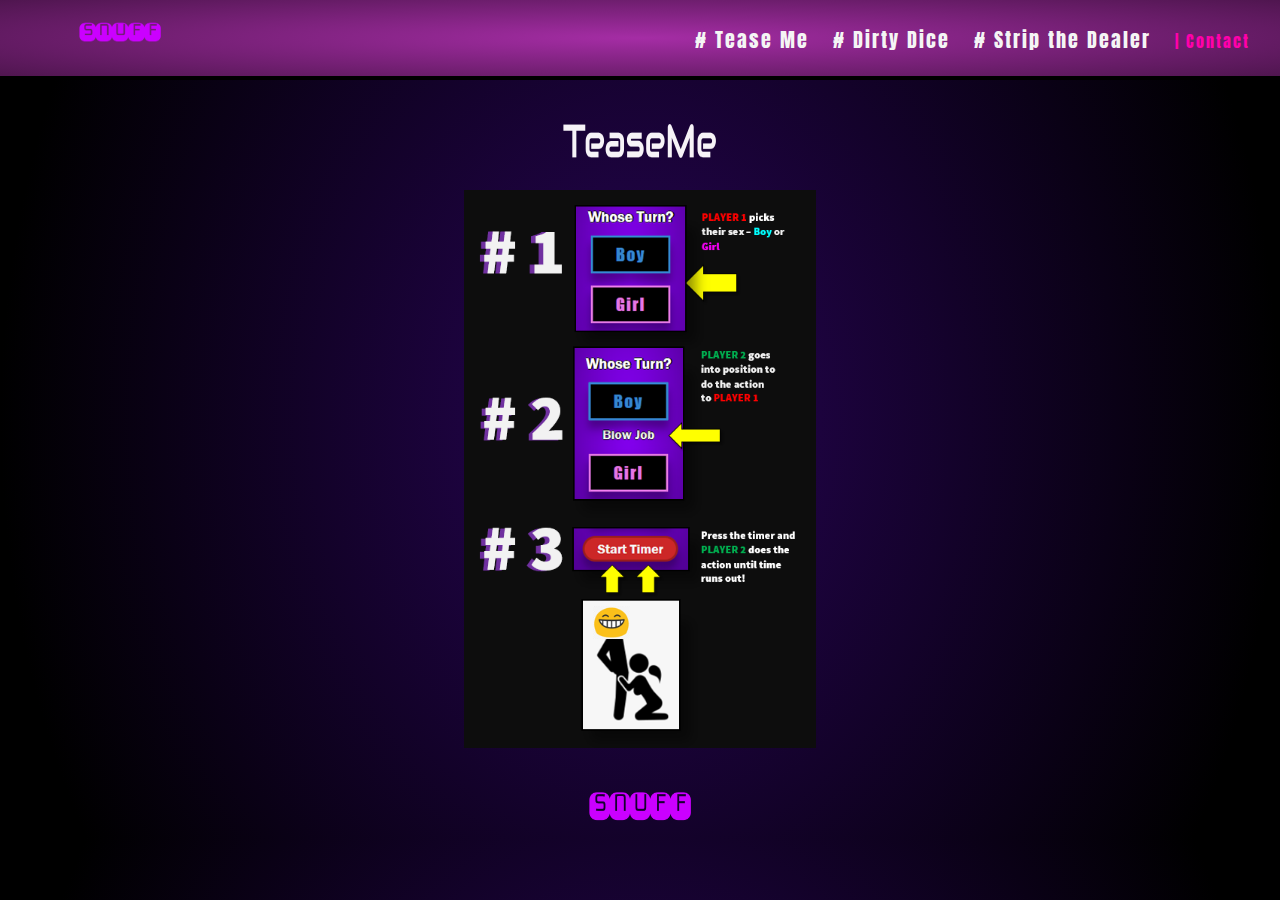
==== commit 95103ca9: "added new landing page" ====
--- a/instructions.html
+++ b/instructions.html
@@ -17,12 +17,12 @@
 <title>Dirty App Games</title>
 <link rel = "stylesheet"
     type = "text/css"
-    href = "dirtydice/stylesheet_dirtydice2.css"/>
+    href = "dirtydice/stylesheet_instructions.css"/>
 </head>
 <body>
 <header>
 
-    <a href="#" id="logo"><img src="LogoMakr.png"><img></a>
+    <a href="index.html" id="logo"><img src="LogoMakr.png"><img></a>
 
     <nav>
 
@@ -34,9 +34,10 @@
 
         <ul>
 
-            <li><a href="index.html" class="teaseme">Tease Me</a></li>
-            <li><a href="dirtydice\dirtydice.html" class="dirtydice">Dirty Dice</a></li>
-            <li><a href="#" class="contact">Contact</a></li>
+            <li><a href="teaseme.html" class="teaseme"># Tease Me</a></li>
+            <li><a href="dirtydice\dirtydice.html" class="dirtydice"># Dirty Dice</a></li>
+            <li><a href="stripit\stripme.html" class="teaseme"># Strip the Dealer</a></li>
+            <li><a href="https://www.instagram.com/dirtyappgames/" class="contact">| Contact</a></li>
         </ul>
 
     </nav>
--- a/dirtydice/stylesheet_instructions.css
+++ b/dirtydice/stylesheet_instructions.css
@@ -0,0 +1,368 @@
+@import url('https://fonts.googleapis.com/css?family=Anton');
+
+
+
+
+
+body {
+    background:
+        rgb(39, 4, 85)
+        radial-gradient(50% 100%, rgb(39,4,85), black);
+}
+
+
+
+
+
+.headerme{
+	top: 0;
+	height: 50%;
+	font-family: 'Franklin Gothic Medium','Anton', 'Open Sans', 'Open Sans', Arial, sans-serif;
+    z-index: 6;
+    margin-top: 100px;
+}
+
+.logopicupper {
+	width: 300px;
+	height: 80px;
+	display: block;
+	margin-left: auto;
+	margin-right: auto;
+    text-align: center;
+}
+
+.logopicupper2 {
+					width: 200px;
+					height: 40px;
+					display: block;
+					margin-left: auto;
+					margin-right: auto;
+                    text-align: center;
+                    margin-top: -30px;
+                    margin-bottom: 20px;
+								  }
+  #container {
+    position: relative;
+    margin:50px auto;
+    width:200px;
+    height:200px;
+    perspective:600px;
+    box-sizing: border-box;
+  }
+
+
+  
+  
+ 
+  img {
+    margin-top: 10px;  
+    max-width: 100%;
+      max-height: 100%;
+      height: auto;
+  }
+
+
+
+
+  a {
+
+	color: whitesmoke;
+	text-decoration: none;
+    letter-spacing: 2px;
+    margin-bottom: 20px;
+
+}
+
+a:hover {
+
+    color: rgb(39,4,85);
+
+}
+
+img {
+
+	width: 100%;
+
+}
+
+header {
+
+	background: rgb(165,45,165) radial-gradient(125% 150%, rgb(165,45,165), black);
+
+	width: 100%;
+	height: 76px;
+	position: absolute;
+	top: 0;
+	left: 0;
+	border-bottom: 4px solid black;
+    z-index: 100;
+            
+
+
+}
+
+#logo{
+
+	float: left;
+	width: 240px;
+	height: 60px;
+	background: url(../img/logo.png) no-repeat center;
+	display: block;
+
+}
+
+nav {
+
+	float: right;
+	padding: 20px;	
+
+}
+
+#menu-icon {
+
+	display: hidden;
+	width: 40px;
+	height: 40px;
+    transition: all .2s ease-in-out;
+}
+  
+
+
+
+a:hover#menu-icon {
+
+	background-color: rgb(39,4,85);
+    border-radius: 4px 4px 0 0;
+    transform: scale(1.5);
+
+}
+
+ul {
+
+    list-style: none;
+    margin-top: -6.5px;
+
+}
+
+li {
+
+	display: inline-block;
+	float: none;
+    padding: 10px;
+    font-family: 'Impact', 'Franklin Gothic Medium', 'Anton', 'Open Sans', Arial, sans-serif;
+    color: whitesmoke;
+
+
+}
+
+.teaseme {
+    font-size: 20px;
+}
+.teaseme:hover {
+    font-size: 140%;
+    
+}
+
+.dirtydice {
+    font-size: 20px;
+}
+.dirtydice:hover {
+    font-size: 140%;
+}
+
+.contact {
+    color: rgb(255, 0, 170);
+}
+.contact:hover {
+    font-size: 140%;
+}
+
+
+.current {
+
+	color: whitesmoke;
+
+}
+
+section {
+
+	margin: 80px auto 40px;
+	max-width: 980px;
+	position: relative;
+	padding: 20px
+
+}
+
+h1 {
+
+	font-size: 2em;
+	color: #2262AD;
+	line-height: 1.15em;
+	margin: 20px 0 ;
+
+}
+
+p {
+
+	line-height: 1.45em;
+	margin-bottom: 20px;
+
+}
+
+.instagram {
+    width: 40px;
+    height: 40px;
+    margin-top: -20px;
+}
+#inst_photo {
+    margin-top: 20px;
+    height: auto;
+    width: 22em;
+    position: relative;
+    margin: 1px auto;
+    height: auto;
+    margin-top: 0px;
+
+}
+
+@media only screen and (max-width: 700px) {
+
+#inst_photo {
+    margin-top: 20px;
+    height: auto;
+    width: 22em;
+    position: relative;
+    margin: 1px auto;
+    height: auto;
+}
+	header {
+
+		position: absolute;
+
+	}
+
+	#menu-icon {
+
+		display:inline-block;
+
+	}
+
+      .bar {
+    width: 40px;
+    height: 8px;
+    background: #fff;
+    box-shadow: 1px 1px 3px RGBa(0, 0, 0, 0.4);
+    border-radius: 2px;
+    transition: 0.4s ease;
+    padding-bottom:1px;
+    margin-top: 5px;
+   
+    }
+
+	nav ul, nav:active ul { 
+
+		display: none;
+		position: absolute;
+		padding: 20px;
+		background: rgb(165,45,165);
+		border: 5px solid rgb(39,4,85);
+		right: 20px;
+		top: 60px;
+		width: 50%;
+		border-radius: 4px 0 4px 4px;
+
+	}
+
+	nav li {
+
+		text-align: center;
+		width: 100%;
+		padding: 10px 0;
+		margin: 0;
+
+	}
+
+	nav:hover ul {
+
+		display: block;
+
+    }}
+
+
+@media only screen and (max-device-width: 699px) {
+
+
+#inst_photo {
+    margin-top: 20px;
+    height: auto;
+    width: 22em;
+    position: relative;
+    margin: 1px auto;
+    height: auto;
+}
+
+
+
+	header {
+
+		position: absolute;
+
+	}
+
+	#menu-icon {
+
+		display:inline-block;
+
+	}
+
+	nav ul, nav:active ul { 
+
+		display: none;
+		position: absolute;
+		padding: 20px;
+		background: rgb(165,45,165);
+		border: 5px solid rgb(39,4,85);
+		right: 20px;
+		top: 60px;
+		width: 50%;
+		border-radius: 4px 0 4px 4px;
+
+	}
+
+	nav li {
+
+		text-align: center;
+		width: 100%;
+		padding: 10px 0;
+		margin: 0;
+
+	}
+
+	nav:hover ul {
+
+		display: block;
+
+    }}
+
+
+  .footer {
+	  position: relative;
+	  left: 0px;
+	  bottom: -10px;
+	  width: 100%;
+	  color: white;
+	  text-align: center;
+	  font-family: 'Franklin Gothic Medium', 'Arial Narrow', Arial, sans-serif;
+	  
+	  
+    }
+    
+    .logopicbottom {
+	width: 300px;
+	height: 60px;
+	display: block;
+	margin-left: auto;
+	margin-right: auto;
+	text-align: center;
+	margin-bottom: 15px;
+		  }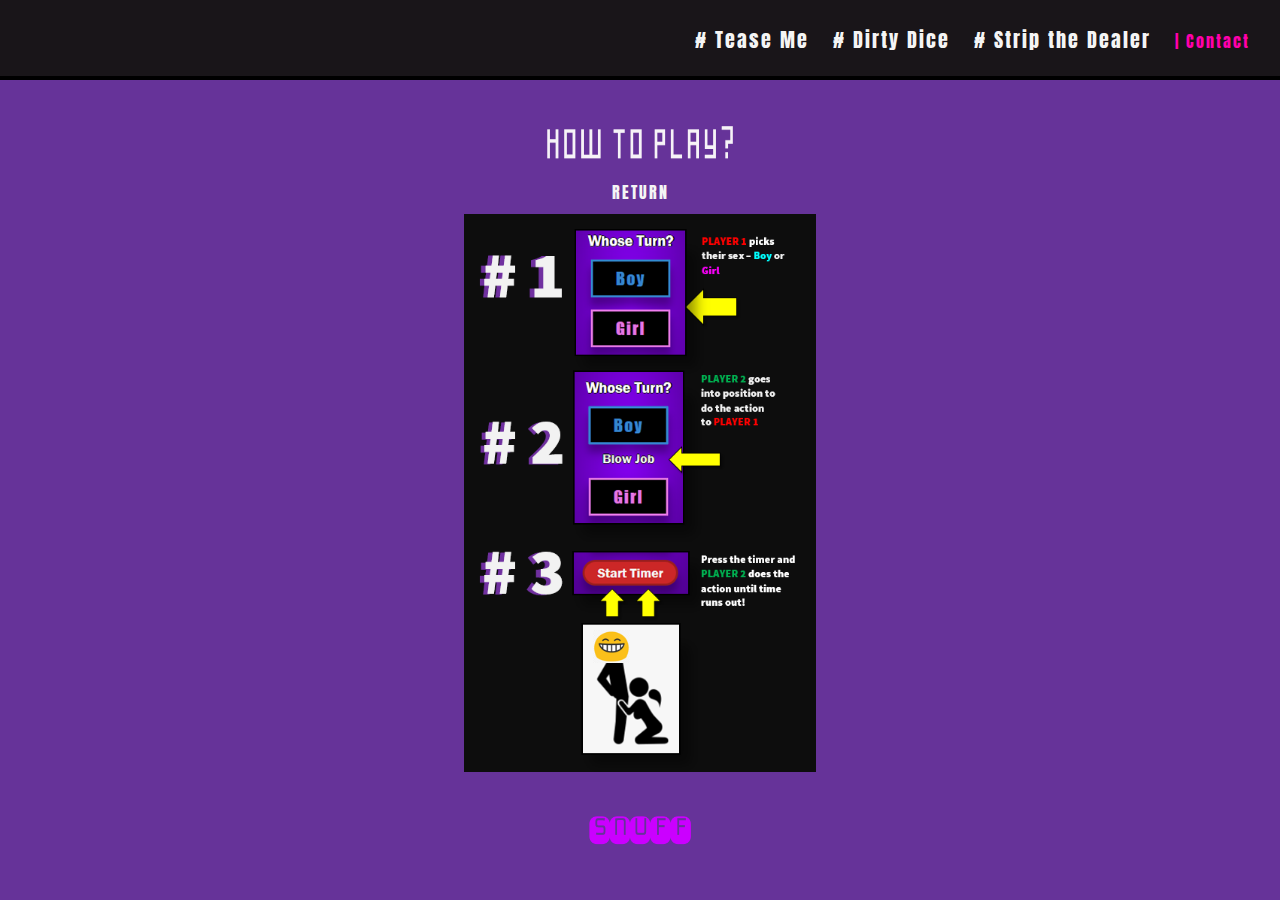
==== commit 809ec2bf: "Changed colors and amended the how to play pages" ====
--- a/instructions.html
+++ b/instructions.html
@@ -15,6 +15,8 @@
 <link rel="icon" sizes="32x32" href="/favicon.png">
 
 <title>Dirty App Games</title>
+<meta name="description" content="Fun mobile sex games to play with your lover or lovers.">
+<meta name="keywords" content="Dirty Games, Naughty Games, Sex Games, Sex, Mobile Apps, XXX, Naughty Apps, Dirty Apps">
 <link rel = "stylesheet"
     type = "text/css"
     href = "dirtydice/stylesheet_instructions.css"/>
@@ -22,7 +24,6 @@
 <body>
 <header>
 
-    <a href="index.html" id="logo"><img src="LogoMakr.png"><img></a>
 
     <nav>
 
@@ -45,8 +46,8 @@
 </header>
     
     <div class="headerme">
-                <a href="index.html">
-                        <img src="TeaseMe.png" class="logopicupper">
+                <a href="teaseme.html">
+                        <img src="HowTo.png" class="logopicupper">RETURN
                 </img>
                     </a>
 
--- a/dirtydice/stylesheet_instructions.css
+++ b/dirtydice/stylesheet_instructions.css
@@ -5,9 +5,7 @@
 
 
 body {
-    background:
-        rgb(39, 4, 85)
-        radial-gradient(50% 100%, rgb(39,4,85), black);
+	background: rebeccapurple;
 }
 
 
@@ -19,7 +17,8 @@
 	height: 50%;
 	font-family: 'Franklin Gothic Medium','Anton', 'Open Sans', 'Open Sans', Arial, sans-serif;
     z-index: 6;
-    margin-top: 100px;
+	margin-top: 100px;
+	text-align:center;
 }
 
 .logopicupper {
@@ -87,7 +86,7 @@
 
 header {
 
-	background: rgb(165,45,165) radial-gradient(125% 150%, rgb(165,45,165), black);
+	background: rgb(25,21,25);
 
 	width: 100%;
 	height: 76px;
@@ -269,7 +268,7 @@
 		right: 20px;
 		top: 60px;
 		width: 50%;
-		border-radius: 4px 0 4px 4px;
+		border-radius: 50px 0 50px 50px;
 
 	}
 
@@ -325,7 +324,7 @@
 		right: 20px;
 		top: 60px;
 		width: 50%;
-		border-radius: 4px 0 4px 4px;
+		border-radius: 50px 0 50px 50px;
 
 	}
 
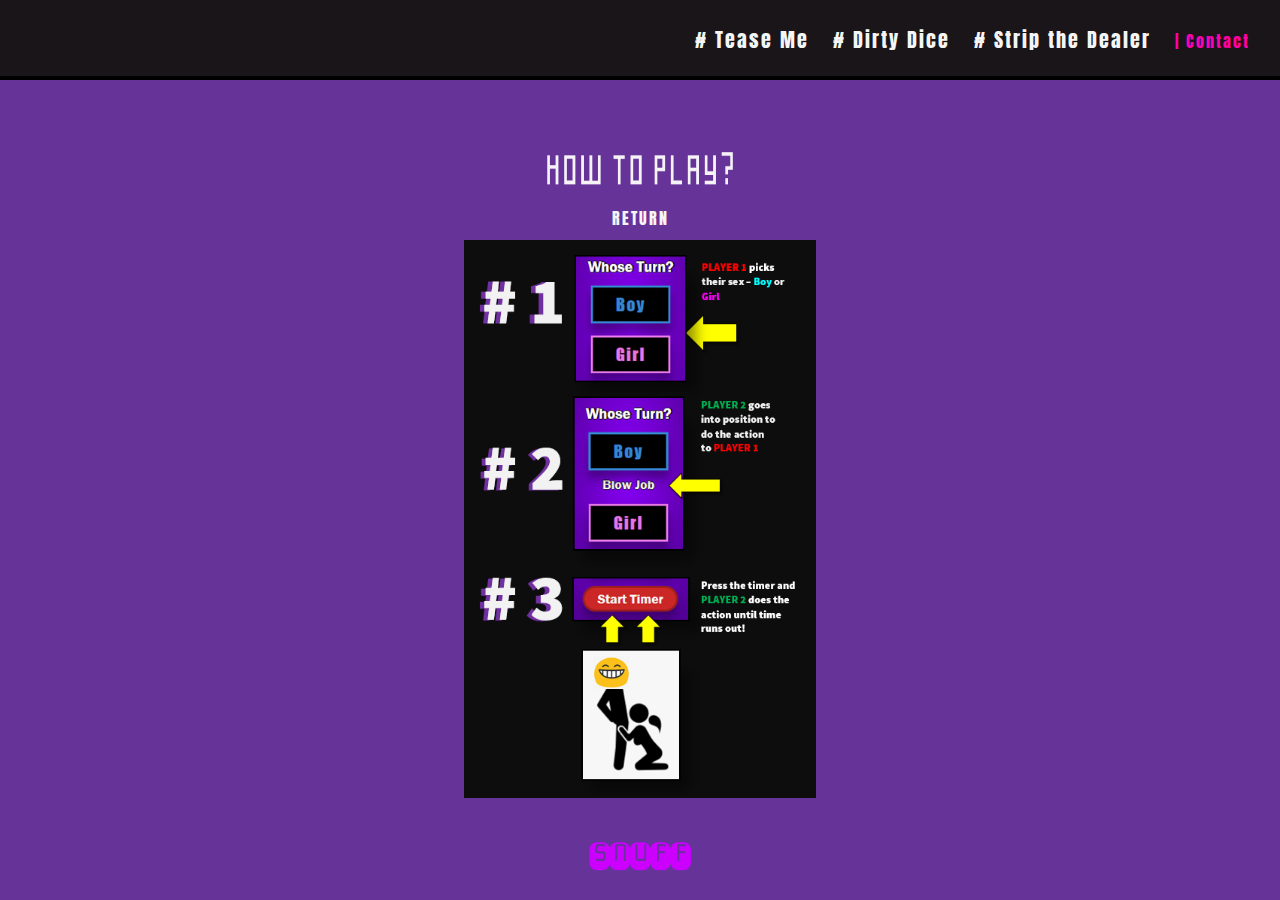
==== commit a1bf8ecd: "added further analytics data for yandex on all sites" ====
--- a/instructions.html
+++ b/instructions.html
@@ -3,19 +3,38 @@
 <html>
 <meta name="viewport" content="width=device-width", initial-scale=1.0">
 <head>
-    <!-- Global site tag (gtag.js) - Google Analytics -->
+   - Global site tag (gtag.js) - Google Analytics -->
 <script async src="https://www.googletagmanager.com/gtag/js?id=UA-132435192-1"></script>
 <script>
-  window.dataLayer = window.dataLayer || [];
-  function gtag(){dataLayer.push(arguments);}
-  gtag('js', new Date());
+    window.dataLayer = window.dataLayer || [];
+    function gtag() { dataLayer.push(arguments); }
+    gtag('js', new Date());
 
-  gtag('config', 'UA-132435192-1');
+    gtag('config', 'UA-132435192-1');
 </script>
+<!-- Yandex.Metrika counter -->
+<script type="text/javascript">
+    (function (m, e, t, r, i, k, a) {
+        m[i] = m[i] || function () { (m[i].a = m[i].a || []).push(arguments) };
+        m[i].l = 1 * new Date(); k = e.createElement(t), a = e.getElementsByTagName(t)[0], k.async = 1, k.src = r, a.parentNode.insertBefore(k, a)
+    })
+        (window, document, "script", "https://mc.yandex.ru/metrika/tag.js", "ym");
+
+    ym(53414203, "init", {
+        clickmap: true,
+        trackLinks: true,
+        accurateTrackBounce: true,
+        webvisor: true
+    });
+</script>
+<noscript>
+    <div><img src="https://mc.yandex.ru/watch/53414203" style="position:absolute; left:-9999px;" alt="" /></div>
+</noscript>
+<!-- /Yandex.Metrika counter -->
 <link rel="icon" sizes="32x32" href="/favicon.png">
 
 <title>Dirty App Games</title>
-<meta name="description" content="Fun mobile sex games to play with your lover or lovers.">
+<meta name="description" content="Naughty mobile sex games to play with your lover or lovers. Play Tease Me, Dirty Dice and Strip the Dealer now!">
 <meta name="keywords" content="Dirty Games, Naughty Games, Sex Games, Sex, Mobile Apps, XXX, Naughty Apps, Dirty Apps">
 <link rel = "stylesheet"
     type = "text/css"
--- a/dirtydice/stylesheet_instructions.css
+++ b/dirtydice/stylesheet_instructions.css
@@ -74,7 +74,7 @@
 
 a:hover {
 
-    color: rgb(39,4,85);
+    color: #b77ee6;
 
 }
 
@@ -263,8 +263,8 @@
 		display: none;
 		position: absolute;
 		padding: 20px;
-		background: rgb(165,45,165);
-		border: 5px solid rgb(39,4,85);
+		background: rgb(25, 5, 25);
+		border: 5px solid rgb(235, 230, 241);
 		right: 20px;
 		top: 60px;
 		width: 50%;
@@ -319,8 +319,8 @@
 		display: none;
 		position: absolute;
 		padding: 20px;
-		background: rgb(165,45,165);
-		border: 5px solid rgb(39,4,85);
+		background: rgb(25, 21, 25);
+		border: 5px solid rgb(235, 230, 241);
 		right: 20px;
 		top: 60px;
 		width: 50%;
